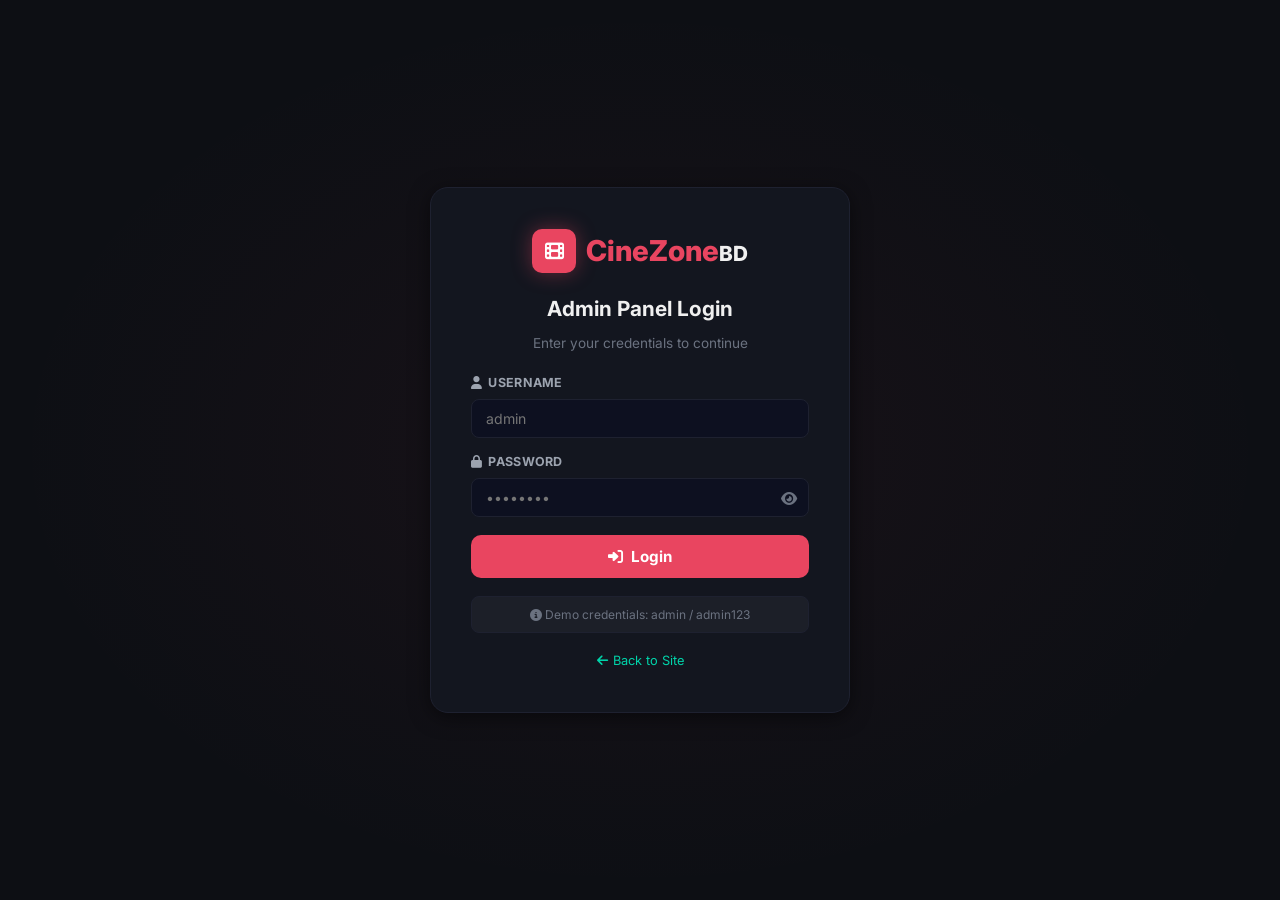
==== admin/index.html @ bad415f6 "file addad" ====
<!DOCTYPE html>
<html lang="en">
<head>
  <meta charset="UTF-8" />
  <meta name="viewport" content="width=device-width, initial-scale=1.0" />
  <title>CineZoneBD – Admin Panel</title>
  <link rel="stylesheet" href="admin.css" />
  <link rel="stylesheet" href="https://cdn.jsdelivr.net/npm/@fortawesome/fontawesome-free@6.4.0/css/all.min.css" />
  <link href="https://fonts.googleapis.com/css2?family=Inter:wght@300;400;500;600;700;800&display=swap" rel="stylesheet" />
</head>
<body>

<!-- ===== LOGIN SCREEN ===== -->
<div class="login-screen" id="loginScreen">
  <div class="login-card">
    <div class="login-logo">
      <span class="login-logo-icon"><i class="fas fa-film"></i></span>
      <span class="login-logo-text">CineZone<span>BD</span></span>
    </div>
    <h2 class="login-title">Admin Panel Login</h2>
    <p class="login-sub">Enter your credentials to continue</p>
    <form id="loginForm">
      <div class="form-group">
        <label><i class="fas fa-user"></i> Username</label>
        <input type="text" id="loginUser" placeholder="admin" autocomplete="username" />
      </div>
      <div class="form-group">
        <label><i class="fas fa-lock"></i> Password</label>
        <div class="pw-wrap">
          <input type="password" id="loginPass" placeholder="••••••••" autocomplete="current-password" />
          <button type="button" class="pw-toggle" id="pwToggle"><i class="fas fa-eye"></i></button>
        </div>
      </div>
      <div class="login-error" id="loginError" style="display:none">
        <i class="fas fa-exclamation-circle"></i> Invalid username or password
      </div>
      <button type="submit" class="btn-login"><i class="fas fa-sign-in-alt"></i> Login</button>
    </form>
    <p class="login-hint"><i class="fas fa-info-circle"></i> Demo credentials: admin / admin123</p>
    <a href="../index.html" class="back-link"><i class="fas fa-arrow-left"></i> Back to Site</a>
  </div>
</div>

<!-- ===== ADMIN DASHBOARD ===== -->
<div class="admin-layout" id="adminLayout" style="display:none">

  <!-- Sidebar -->
  <aside class="admin-sidebar" id="adminSidebar">
    <div class="sidebar-header">
      <div class="sb-logo">
        <span class="sb-logo-icon"><i class="fas fa-film"></i></span>
        <span class="sb-logo-text">CineZone<strong>BD</strong></span>
      </div>
      <button class="sidebar-close-btn" id="sidebarClose"><i class="fas fa-times"></i></button>
    </div>

    <nav class="sidebar-nav">
      <a href="#" class="nav-item active" data-page="dashboard">
        <i class="fas fa-tachometer-alt"></i> Dashboard
      </a>
      <a href="#" class="nav-item" data-page="content">
        <i class="fas fa-film"></i> Content Library
      </a>
      <a href="#" class="nav-item" data-page="add">
        <i class="fas fa-plus-circle"></i> Add New Content
      </a>
      <a href="#" class="nav-item" data-page="categories">
        <i class="fas fa-tags"></i> Categories & Tags
      </a>
      <a href="#" class="nav-item" data-page="settings">
        <i class="fas fa-cog"></i> Site Settings
      </a>
    </nav>

    <div class="sidebar-footer">
      <a href="../index.html" class="nav-item nav-site-link">
        <i class="fas fa-external-link-alt"></i> View Site
      </a>
      <button class="btn-logout" id="logoutBtn">
        <i class="fas fa-sign-out-alt"></i> Logout
      </button>
    </div>
  </aside>

  <!-- Main Area -->
  <div class="admin-main">
    <!-- Top Bar -->
    <header class="admin-topbar">
      <button class="menu-toggle" id="menuToggle"><i class="fas fa-bars"></i></button>
      <h1 class="page-title" id="pageTitle">Dashboard</h1>
      <div class="topbar-actions">
        <span class="admin-user"><i class="fas fa-user-circle"></i> <span id="adminUsername">Admin</span></span>
      </div>
    </header>

    <!-- Page Contents -->
    <div class="admin-content" id="adminContent">
      <!-- Rendered by JS -->
    </div>
  </div>
</div>

<!-- ===== ADD/EDIT MODAL ===== -->
<div class="modal-overlay" id="contentModal" onclick="closeContentModal(event)">
  <div class="modal-box" id="contentModalBox">
    <div class="modal-header">
      <h3 id="modalFormTitle">Add New Content</h3>
      <button class="modal-close-btn" onclick="closeContentModalBtn()"><i class="fas fa-times"></i></button>
    </div>
    <div class="modal-body">
      <form id="contentForm">
        <input type="hidden" id="editItemId" />

        <div class="form-grid">
          <div class="form-group full">
            <label>Title *</label>
            <input type="text" id="f_title" placeholder="Movie / Series Title" required />
          </div>
          <div class="form-group full">
            <label>Poster URL *</label>
            <div class="poster-input-wrap">
              <input type="url" id="f_poster" placeholder="https://..." />
              <div class="poster-preview">
                <img id="posterPreviewImg" src="https://placehold.co/80x112/1a1a2e/666?text=Preview" alt="Poster Preview" />
              </div>
            </div>
          </div>
          <div class="form-group">
            <label>Type *</label>
            <select id="f_type" required>
              <option value="movie">🎬 Movie</option>
              <option value="series">📺 Series</option>
              <option value="anime">🐉 Anime</option>
            </select>
          </div>
          <div class="form-group">
            <label>Language *</label>
            <select id="f_language" required>
              <option value="bangla">🇧🇩 Bangla</option>
              <option value="hindi">🇮🇳 Hindi</option>
              <option value="english">🇺🇸 English</option>
              <option value="dual">🌐 Dual Audio</option>
            </select>
          </div>
          <div class="form-group">
            <label>Quality</label>
            <select id="f_quality">
              <option value="WEB-DL">WEB-DL</option>
              <option value="4K uHDRip">4K uHDRip</option>
              <option value="4K WEB-DL">4K WEB-DL</option>
              <option value="HDTC">HDTC</option>
              <option value="BluRay">BluRay</option>
              <option value="CAM">CAM</option>
            </select>
          </div>
          <div class="form-group">
            <label>Status</label>
            <select id="f_status">
              <option value="ongoing">⏳ Ongoing</option>
              <option value="completed">✅ Completed</option>
              <option value="upcoming">🔜 Upcoming</option>
            </select>
          </div>
          <div class="form-group">
            <label>Year</label>
            <input type="number" id="f_year" placeholder="2026" min="1900" max="2100" />
          </div>
          <div class="form-group">
            <label>Rating (0-10)</label>
            <input type="number" id="f_rating" placeholder="8.5" min="0" max="10" step="0.1" />
          </div>
          <div class="form-group">
            <label>Views</label>
            <input type="text" id="f_views" placeholder="e.g. 12.5K" />
          </div>
          <div class="form-group">
            <label>Episodes</label>
            <input type="text" id="f_episodes" placeholder="S01 Ep 1-12 / null for movies" />
          </div>
          <div class="form-group full">
            <label>Description</label>
            <textarea id="f_desc" rows="3" placeholder="Short description of the content..."></textarea>
          </div>
          <div class="form-group">
            <label>Genres (comma separated)</label>
            <input type="text" id="f_genre" placeholder="action, drama, thriller" />
          </div>
          <div class="form-group">
            <label>Tags (comma separated)</label>
            <input type="text" id="f_tags" placeholder="WEB-DL, Dual Audio, Hindi ORG" />
          </div>
          <div class="form-group">
            <label>Added Date</label>
            <input type="date" id="f_date" />
          </div>
        </div>

        <!-- Toggle flags -->
        <div class="toggle-flags">
          <div class="toggle-item">
            <label class="toggle-label">
              <span><i class="fas fa-thumbtack"></i> Pinned</span>
              <div class="toggle-switch">
                <input type="checkbox" id="f_pinned" />
                <span class="toggle-track"></span>
              </div>
            </label>
          </div>
          <div class="toggle-item">
            <label class="toggle-label">
              <span><i class="fas fa-star"></i> Featured</span>
              <div class="toggle-switch">
                <input type="checkbox" id="f_featured" />
                <span class="toggle-track"></span>
              </div>
            </label>
          </div>
          <div class="toggle-item">
            <label class="toggle-label">
              <span><i class="fas fa-microphone"></i> Dubbed</span>
              <div class="toggle-switch">
                <input type="checkbox" id="f_dubbed" />
                <span class="toggle-track"></span>
              </div>
            </label>
          </div>
          <div class="toggle-item">
            <label class="toggle-label">
              <span><i class="fas fa-eye"></i> Visible</span>
              <div class="toggle-switch">
                <input type="checkbox" id="f_visible" checked />
                <span class="toggle-track"></span>
              </div>
            </label>
          </div>
        </div>

        <div class="modal-footer">
          <button type="button" class="btn-cancel" onclick="closeContentModalBtn()">Cancel</button>
          <button type="submit" class="btn-save"><i class="fas fa-save"></i> Save Content</button>
        </div>
      </form>
    </div>
  </div>
</div>

<!-- Delete Confirm Modal -->
<div class="confirm-modal" id="confirmModal" style="display:none">
  <div class="confirm-box">
    <div class="confirm-icon"><i class="fas fa-trash-alt"></i></div>
    <h3>Delete Content?</h3>
    <p>This action cannot be undone. Are you sure?</p>
    <div class="confirm-actions">
      <button class="btn-cancel" onclick="closeConfirm()">Cancel</button>
      <button class="btn-confirm-delete" id="confirmDeleteBtn">Delete</button>
    </div>
  </div>
</div>

<!-- Toast -->
<div class="admin-toast" id="adminToast"></div>

<script src="../js/data.js"></script>
<script src="admin.js"></script>
</body>
</html>
---- admin/admin.css ----
/* ============================================================
   CineZoneBD – Admin Panel Stylesheet
   ============================================================ */

:root {
  --bg: #0d0f14;
  --bg-card: #13161f;
  --bg-sidebar: #0a0c10;
  --bg-hover: #1a1d2e;
  --accent-red: #e94560;
  --accent-cyan: #00d4aa;
  --accent-gold: #f5a623;
  --accent-purple: #8b5cf6;
  --accent-blue: #3b82f6;
  --accent-green: #10b981;
  --text-primary: #f0f0f0;
  --text-secondary: #9ca3af;
  --text-muted: #6b7280;
  --border: #1e2130;
  --radius: 10px;
  --font: 'Inter', sans-serif;
  --shadow: 0 4px 20px rgba(0,0,0,0.5);
  --transition: 0.2s ease;
}

*, *::before, *::after { box-sizing: border-box; margin: 0; padding: 0; }
html { scroll-behavior: smooth; }
body {
  font-family: var(--font);
  background: var(--bg);
  color: var(--text-primary);
  min-height: 100vh;
  line-height: 1.6;
}
a { color: inherit; text-decoration: none; }
img { display: block; }
button { cursor: pointer; font-family: var(--font); border: none; outline: none; }
input, select, textarea {
  font-family: var(--font);
  color: var(--text-primary);
  background: #0d1020;
  border: 1px solid var(--border);
  border-radius: 8px;
  padding: 10px 14px;
  font-size: 0.88rem;
  outline: none;
  transition: border-color var(--transition);
  width: 100%;
}
input:focus, select:focus, textarea:focus {
  border-color: var(--accent-cyan);
  box-shadow: 0 0 0 2px rgba(0,212,170,0.1);
}
textarea { resize: vertical; min-height: 80px; }
select option { background: #1a1d2e; }

/* ============================================================
   LOGIN SCREEN
   ============================================================ */
.login-screen {
  position: fixed;
  inset: 0;
  background: var(--bg);
  display: flex;
  align-items: center;
  justify-content: center;
  z-index: 1000;
  padding: 20px;
  background-image: radial-gradient(ellipse at 50% 50%, rgba(233,69,96,0.05) 0%, transparent 70%);
}
.login-card {
  background: var(--bg-card);
  border-radius: 18px;
  padding: 40px;
  width: 100%;
  max-width: 420px;
  border: 1px solid var(--border);
  box-shadow: var(--shadow);
  display: flex;
  flex-direction: column;
  gap: 18px;
  align-items: center;
  text-align: center;
}
.login-logo {
  display: flex;
  align-items: center;
  gap: 10px;
  font-size: 1.8rem;
  font-weight: 800;
  color: var(--accent-red);
}
.login-logo-icon {
  background: var(--accent-red);
  color: #fff;
  width: 44px;
  height: 44px;
  border-radius: 10px;
  display: flex;
  align-items: center;
  justify-content: center;
  font-size: 1.2rem;
  box-shadow: 0 0 20px rgba(233,69,96,0.4);
}
.login-logo-text span { color: var(--text-primary); font-size: 1.3rem; }
.login-title { font-size: 1.3rem; font-weight: 700; }
.login-sub { font-size: 0.85rem; color: var(--text-muted); margin-top: -10px; }
.login-card form {
  display: flex;
  flex-direction: column;
  gap: 14px;
  width: 100%;
}
.login-card .form-group {
  text-align: left;
  display: flex;
  flex-direction: column;
  gap: 6px;
}
.login-card label {
  font-size: 0.82rem;
  font-weight: 600;
  color: var(--text-secondary);
  display: flex;
  align-items: center;
  gap: 6px;
}
.pw-wrap {
  position: relative;
}
.pw-toggle {
  position: absolute;
  right: 12px;
  top: 50%;
  transform: translateY(-50%);
  background: transparent;
  color: var(--text-muted);
  font-size: 0.9rem;
  padding: 0;
  width: auto;
}
.pw-toggle:hover { color: var(--accent-cyan); }
.login-error {
  background: rgba(233,69,96,0.15);
  border: 1px solid var(--accent-red);
  color: var(--accent-red);
  padding: 8px 14px;
  border-radius: 8px;
  font-size: 0.82rem;
  display: flex;
  align-items: center;
  gap: 6px;
}
.btn-login {
  background: var(--accent-red);
  color: #fff;
  padding: 12px;
  border-radius: 10px;
  font-size: 0.95rem;
  font-weight: 700;
  display: flex;
  align-items: center;
  justify-content: center;
  gap: 8px;
  transition: var(--transition);
  margin-top: 4px;
}
.btn-login:hover { background: #c73652; }
.login-hint {
  font-size: 0.75rem;
  color: var(--text-muted);
  padding: 8px 14px;
  background: rgba(255,255,255,0.04);
  border-radius: 8px;
  border: 1px solid var(--border);
  width: 100%;
}
.back-link {
  font-size: 0.8rem;
  color: var(--accent-cyan);
  display: flex;
  align-items: center;
  gap: 5px;
  transition: var(--transition);
}
.back-link:hover { text-decoration: underline; }

/* ============================================================
   ADMIN LAYOUT
   ============================================================ */
.admin-layout {
  display: flex;
  min-height: 100vh;
}

/* Sidebar */
.admin-sidebar {
  width: 240px;
  background: var(--bg-sidebar);
  border-right: 1px solid var(--border);
  display: flex;
  flex-direction: column;
  position: fixed;
  top: 0;
  left: 0;
  height: 100vh;
  z-index: 200;
  transition: transform var(--transition);
}
.sidebar-header {
  padding: 18px 16px;
  border-bottom: 1px solid var(--border);
  display: flex;
  align-items: center;
  justify-content: space-between;
}
.sb-logo {
  display: flex;
  align-items: center;
  gap: 8px;
  font-size: 1.2rem;
  font-weight: 800;
  color: var(--accent-red);
}
.sb-logo-icon {
  background: var(--accent-red);
  color: #fff;
  width: 30px;
  height: 30px;
  border-radius: 6px;
  display: flex;
  align-items: center;
  justify-content: center;
  font-size: 0.8rem;
}
.sidebar-close-btn {
  background: transparent;
  color: var(--text-muted);
  font-size: 1rem;
  display: none;
}
.sidebar-nav {
  flex: 1;
  padding: 12px 0;
  overflow-y: auto;
}
.nav-item {
  display: flex;
  align-items: center;
  gap: 10px;
  padding: 11px 18px;
  font-size: 0.87rem;
  font-weight: 600;
  color: var(--text-secondary);
  transition: var(--transition);
  border-left: 3px solid transparent;
  cursor: pointer;
}
.nav-item:hover { color: var(--text-primary); background: var(--bg-hover); }
.nav-item.active { color: var(--accent-cyan); border-left-color: var(--accent-cyan); background: rgba(0,212,170,0.05); }
.sidebar-footer {
  padding: 12px 0;
  border-top: 1px solid var(--border);
}
.nav-site-link { color: var(--accent-gold); }
.btn-logout {
  display: flex;
  align-items: center;
  gap: 10px;
  padding: 11px 18px;
  font-size: 0.87rem;
  font-weight: 600;
  color: var(--accent-red);
  background: transparent;
  transition: var(--transition);
  width: 100%;
}
.btn-logout:hover { background: rgba(233,69,96,0.1); }

/* Main Content Area */
.admin-main {
  margin-left: 240px;
  flex: 1;
  display: flex;
  flex-direction: column;
  min-height: 100vh;
}
.admin-topbar {
  background: var(--bg-card);
  border-bottom: 1px solid var(--border);
  padding: 14px 24px;
  display: flex;
  align-items: center;
  gap: 16px;
  position: sticky;
  top: 0;
  z-index: 100;
  box-shadow: 0 2px 12px rgba(0,0,0,0.3);
}
.menu-toggle {
  background: transparent;
  color: var(--text-secondary);
  font-size: 1.1rem;
  display: none;
}
.menu-toggle:hover { color: var(--text-primary); }
.page-title {
  font-size: 1.1rem;
  font-weight: 700;
  flex: 1;
}
.admin-user {
  font-size: 0.85rem;
  color: var(--text-secondary);
  display: flex;
  align-items: center;
  gap: 6px;
}
.admin-content {
  padding: 24px;
  flex: 1;
}

/* ============================================================
   DASHBOARD STATS
   ============================================================ */
.stats-grid {
  display: grid;
  grid-template-columns: repeat(auto-fit, minmax(200px, 1fr));
  gap: 16px;
  margin-bottom: 24px;
}
.stat-card {
  background: var(--bg-card);
  border-radius: var(--radius);
  padding: 20px;
  border: 1px solid var(--border);
  display: flex;
  align-items: center;
  gap: 16px;
  transition: var(--transition);
}
.stat-card:hover { border-color: var(--accent-cyan); box-shadow: 0 0 20px rgba(0,212,170,0.1); }
.stat-icon {
  width: 52px;
  height: 52px;
  border-radius: 12px;
  display: flex;
  align-items: center;
  justify-content: center;
  font-size: 1.3rem;
  flex-shrink: 0;
}
.stat-movie .stat-icon { background: rgba(233,69,96,0.2); color: var(--accent-red); }
.stat-series .stat-icon { background: rgba(59,130,246,0.2); color: var(--accent-blue); }
.stat-anime .stat-icon { background: rgba(139,92,246,0.2); color: var(--accent-purple); }
.stat-total .stat-icon { background: rgba(0,212,170,0.2); color: var(--accent-cyan); }
.stat-pinned .stat-icon { background: rgba(245,166,35,0.2); color: var(--accent-gold); }
.stat-featured .stat-icon { background: rgba(16,185,129,0.2); color: var(--accent-green); }
.stat-info h3 { font-size: 1.8rem; font-weight: 800; line-height: 1; }
.stat-info p { font-size: 0.8rem; color: var(--text-muted); margin-top: 3px; }

/* Recent Content Table */
.section-block {
  background: var(--bg-card);
  border-radius: var(--radius);
  border: 1px solid var(--border);
  overflow: hidden;
  margin-bottom: 24px;
}
.section-block-header {
  padding: 16px 20px;
  border-bottom: 1px solid var(--border);
  display: flex;
  align-items: center;
  justify-content: space-between;
}
.section-block-header h3 { font-size: 0.95rem; font-weight: 700; display: flex; align-items: center; gap: 8px; }
.btn-sm {
  padding: 6px 14px;
  border-radius: 6px;
  font-size: 0.78rem;
  font-weight: 600;
  background: var(--accent-red);
  color: #fff;
  transition: var(--transition);
  display: flex;
  align-items: center;
  gap: 5px;
}
.btn-sm:hover { background: #c73652; }
.btn-sm-outline {
  background: transparent;
  border: 1px solid var(--accent-cyan);
  color: var(--accent-cyan);
}
.btn-sm-outline:hover { background: rgba(0,212,170,0.1); }

/* Table */
.data-table {
  width: 100%;
  border-collapse: collapse;
}
.data-table th {
  padding: 10px 14px;
  text-align: left;
  font-size: 0.75rem;
  font-weight: 700;
  color: var(--text-muted);
  text-transform: uppercase;
  letter-spacing: 0.5px;
  background: rgba(255,255,255,0.02);
  border-bottom: 1px solid var(--border);
}
.data-table td {
  padding: 12px 14px;
  font-size: 0.83rem;
  border-bottom: 1px solid rgba(30,33,48,0.5);
  vertical-align: middle;
}
.data-table tr:last-child td { border-bottom: none; }
.data-table tr:hover td { background: rgba(255,255,255,0.02); }
.td-title {
  display: flex;
  align-items: center;
  gap: 10px;
  max-width: 260px;
}
.td-poster {
  width: 38px;
  height: 54px;
  border-radius: 5px;
  object-fit: cover;
  flex-shrink: 0;
}
.td-title-text {
  font-weight: 600;
  display: -webkit-box;
  -webkit-line-clamp: 2;
  -webkit-box-orient: vertical;
  overflow: hidden;
  line-height: 1.3;
}
.badge {
  padding: 2px 8px;
  border-radius: 4px;
  font-size: 0.68rem;
  font-weight: 700;
  text-transform: uppercase;
  white-space: nowrap;
}
.badge-movie { background: rgba(233,69,96,0.2); color: var(--accent-red); }
.badge-series { background: rgba(59,130,246,0.2); color: var(--accent-blue); }
.badge-anime { background: rgba(139,92,246,0.2); color: var(--accent-purple); }
.badge-ongoing { background: rgba(16,185,129,0.15); color: #34d399; }
.badge-completed { background: rgba(59,130,246,0.15); color: var(--accent-blue); }
.badge-upcoming { background: rgba(245,166,35,0.15); color: var(--accent-gold); }
.badge-visible { background: rgba(0,212,170,0.15); color: var(--accent-cyan); }
.badge-hidden { background: rgba(107,114,128,0.2); color: var(--text-muted); }
.badge-pinned { background: rgba(245,166,35,0.2); color: var(--accent-gold); }
.badge-yes { background: rgba(16,185,129,0.15); color: #34d399; }
.badge-no { background: rgba(107,114,128,0.2); color: var(--text-muted); }
.td-actions {
  display: flex;
  gap: 6px;
  flex-wrap: nowrap;
}
.btn-action {
  width: 30px;
  height: 30px;
  border-radius: 6px;
  display: flex;
  align-items: center;
  justify-content: center;
  font-size: 0.78rem;
  transition: var(--transition);
}
.btn-edit { background: rgba(59,130,246,0.15); color: var(--accent-blue); }
.btn-edit:hover { background: rgba(59,130,246,0.3); }
.btn-delete { background: rgba(233,69,96,0.15); color: var(--accent-red); }
.btn-delete:hover { background: rgba(233,69,96,0.3); }
.btn-pin { background: rgba(245,166,35,0.15); color: var(--accent-gold); }
.btn-pin:hover { background: rgba(245,166,35,0.3); }
.btn-vis { background: rgba(0,212,170,0.15); color: var(--accent-cyan); }
.btn-vis:hover { background: rgba(0,212,170,0.3); }

/* Filter Bar */
.filter-bar {
  display: flex;
  align-items: center;
  gap: 10px;
  margin-bottom: 16px;
  flex-wrap: wrap;
}
.filter-bar input {
  flex: 1;
  min-width: 200px;
  max-width: 360px;
}
.filter-bar select { width: auto; min-width: 130px; }
.filter-bar .btn-sm { flex-shrink: 0; }

/* Pagination */
.pagination {
  display: flex;
  align-items: center;
  justify-content: flex-end;
  gap: 6px;
  padding: 14px 16px;
  border-top: 1px solid var(--border);
}
.page-btn {
  width: 32px;
  height: 32px;
  border-radius: 6px;
  background: #1a1d2e;
  color: var(--text-secondary);
  font-size: 0.82rem;
  display: flex;
  align-items: center;
  justify-content: center;
  transition: var(--transition);
}
.page-btn:hover { background: #252a3a; color: var(--text-primary); }
.page-btn.active { background: var(--accent-red); color: #fff; }
.page-info { font-size: 0.78rem; color: var(--text-muted); }

/* ============================================================
   ADD/EDIT FORM
   ============================================================ */
.form-grid {
  display: grid;
  grid-template-columns: 1fr 1fr;
  gap: 14px;
  margin-bottom: 14px;
}
.form-group {
  display: flex;
  flex-direction: column;
  gap: 6px;
}
.form-group.full { grid-column: 1 / -1; }
.form-group label {
  font-size: 0.78rem;
  font-weight: 700;
  color: var(--text-secondary);
  text-transform: uppercase;
  letter-spacing: 0.3px;
}
.poster-input-wrap {
  display: flex;
  gap: 10px;
  align-items: flex-start;
}
.poster-input-wrap input { flex: 1; }
.poster-preview img {
  width: 60px;
  height: 84px;
  object-fit: cover;
  border-radius: 6px;
  border: 1px solid var(--border);
  flex-shrink: 0;
}

/* Toggle Flags */
.toggle-flags {
  display: grid;
  grid-template-columns: repeat(auto-fill, minmax(160px, 1fr));
  gap: 10px;
  margin-bottom: 18px;
  padding: 16px;
  background: rgba(255,255,255,0.02);
  border-radius: 10px;
  border: 1px solid var(--border);
}
.toggle-label {
  display: flex;
  align-items: center;
  justify-content: space-between;
  cursor: pointer;
  font-size: 0.82rem;
  font-weight: 600;
  color: var(--text-secondary);
  gap: 8px;
}
.toggle-label span { display: flex; align-items: center; gap: 6px; }
.toggle-switch { position: relative; display: inline-block; width: 40px; height: 22px; flex-shrink: 0; }
.toggle-switch input { opacity: 0; width: 0; height: 0; position: absolute; }
.toggle-track {
  position: absolute;
  inset: 0;
  background: #2a2f45;
  border-radius: 100px;
  transition: var(--transition);
}
.toggle-track::after {
  content: '';
  position: absolute;
  width: 16px;
  height: 16px;
  background: #fff;
  border-radius: 50%;
  top: 3px;
  left: 3px;
  transition: var(--transition);
}
.toggle-switch input:checked + .toggle-track { background: var(--accent-cyan); }
.toggle-switch input:checked + .toggle-track::after { transform: translateX(18px); }

/* ============================================================
   CATEGORIES PAGE
   ============================================================ */
.cat-grid {
  display: grid;
  grid-template-columns: repeat(auto-fill, minmax(200px, 1fr));
  gap: 12px;
  padding: 16px;
}
.cat-item {
  background: var(--bg);
  border: 1px solid var(--border);
  border-radius: 8px;
  padding: 14px;
  display: flex;
  align-items: center;
  justify-content: space-between;
  gap: 8px;
}
.cat-item-left { display: flex; align-items: center; gap: 8px; }
.cat-icon {
  width: 34px;
  height: 34px;
  background: rgba(233,69,96,0.15);
  color: var(--accent-red);
  border-radius: 8px;
  display: flex;
  align-items: center;
  justify-content: center;
  font-size: 0.85rem;
}
.cat-name { font-size: 0.85rem; font-weight: 700; }
.cat-count { font-size: 0.72rem; color: var(--text-muted); }

/* ============================================================
   SETTINGS PAGE
   ============================================================ */
.settings-section {
  background: var(--bg-card);
  border-radius: var(--radius);
  border: 1px solid var(--border);
  padding: 24px;
  margin-bottom: 20px;
}
.settings-section h3 {
  font-size: 0.95rem;
  font-weight: 700;
  margin-bottom: 16px;
  padding-bottom: 10px;
  border-bottom: 1px solid var(--border);
  display: flex;
  align-items: center;
  gap: 8px;
  color: var(--accent-cyan);
}
.settings-form { display: flex; flex-direction: column; gap: 14px; }
.settings-form .form-group label { font-size: 0.82rem; color: var(--text-secondary); }
.btn-save-settings {
  background: var(--accent-cyan);
  color: #000;
  padding: 10px 24px;
  border-radius: 8px;
  font-size: 0.88rem;
  font-weight: 700;
  display: flex;
  align-items: center;
  gap: 7px;
  width: fit-content;
  margin-top: 8px;
}
.btn-save-settings:hover { background: #00b894; }
.btn-danger {
  background: rgba(233,69,96,0.15);
  color: var(--accent-red);
  border: 1px solid var(--accent-red);
  padding: 10px 20px;
  border-radius: 8px;
  font-size: 0.85rem;
  font-weight: 700;
  display: flex;
  align-items: center;
  gap: 6px;
}
.btn-danger:hover { background: rgba(233,69,96,0.25); }

/* ============================================================
   MODAL
   ============================================================ */
.modal-overlay {
  position: fixed;
  inset: 0;
  background: rgba(0,0,0,0.85);
  z-index: 500;
  display: flex;
  align-items: center;
  justify-content: center;
  padding: 16px;
  opacity: 0;
  pointer-events: none;
  transition: opacity 0.3s ease;
  backdrop-filter: blur(4px);
}
.modal-overlay.active { opacity: 1; pointer-events: all; }
.modal-box {
  background: var(--bg-card);
  border-radius: 16px;
  max-width: 760px;
  width: 100%;
  max-height: 92vh;
  overflow-y: auto;
  border: 1px solid var(--border);
  box-shadow: 0 20px 60px rgba(0,0,0,0.7);
  animation: slideUp 0.3s ease;
}
@keyframes slideUp {
  from { transform: translateY(24px); opacity: 0; }
  to { transform: translateY(0); opacity: 1; }
}
.modal-header {
  padding: 18px 20px;
  border-bottom: 1px solid var(--border);
  display: flex;
  align-items: center;
  justify-content: space-between;
  position: sticky;
  top: 0;
  background: var(--bg-card);
  z-index: 10;
}
.modal-header h3 { font-size: 1rem; font-weight: 700; }
.modal-close-btn {
  background: rgba(255,255,255,0.08);
  color: var(--text-secondary);
  width: 30px;
  height: 30px;
  border-radius: 6px;
  display: flex;
  align-items: center;
  justify-content: center;
  font-size: 0.85rem;
}
.modal-close-btn:hover { background: var(--accent-red); color: #fff; }
.modal-body { padding: 20px; }
.modal-footer {
  display: flex;
  justify-content: flex-end;
  gap: 10px;
  padding-top: 16px;
  border-top: 1px solid var(--border);
  margin-top: 16px;
}
.btn-cancel {
  background: rgba(255,255,255,0.06);
  color: var(--text-secondary);
  border: 1px solid var(--border);
  padding: 9px 20px;
  border-radius: 8px;
  font-size: 0.88rem;
  font-weight: 600;
}
.btn-cancel:hover { background: rgba(255,255,255,0.1); }
.btn-save {
  background: var(--accent-red);
  color: #fff;
  padding: 9px 22px;
  border-radius: 8px;
  font-size: 0.88rem;
  font-weight: 700;
  display: flex;
  align-items: center;
  gap: 7px;
}
.btn-save:hover { background: #c73652; }

/* Confirm Modal */
.confirm-modal {
  position: fixed;
  inset: 0;
  background: rgba(0,0,0,0.85);
  z-index: 600;
  display: flex;
  align-items: center;
  justify-content: center;
  backdrop-filter: blur(4px);
}
.confirm-box {
  background: var(--bg-card);
  border-radius: 14px;
  padding: 32px;
  max-width: 360px;
  width: 90%;
  text-align: center;
  border: 1px solid var(--border);
  display: flex;
  flex-direction: column;
  align-items: center;
  gap: 12px;
}
.confirm-icon {
  width: 58px;
  height: 58px;
  background: rgba(233,69,96,0.15);
  color: var(--accent-red);
  border-radius: 50%;
  display: flex;
  align-items: center;
  justify-content: center;
  font-size: 1.4rem;
}
.confirm-box h3 { font-size: 1.1rem; font-weight: 700; }
.confirm-box p { font-size: 0.85rem; color: var(--text-muted); }
.confirm-actions { display: flex; gap: 10px; margin-top: 6px; }
.btn-confirm-delete {
  background: var(--accent-red);
  color: #fff;
  padding: 9px 22px;
  border-radius: 8px;
  font-size: 0.88rem;
  font-weight: 700;
}
.btn-confirm-delete:hover { background: #c73652; }

/* Toast */
.admin-toast {
  position: fixed;
  bottom: 24px;
  right: 24px;
  background: #1a1d2e;
  color: var(--text-primary);
  padding: 12px 22px;
  border-radius: 10px;
  font-size: 0.85rem;
  font-weight: 600;
  border-left: 4px solid var(--accent-cyan);
  z-index: 1000;
  opacity: 0;
  transform: translateX(30px);
  transition: opacity 0.3s, transform 0.3s;
  max-width: 340px;
  box-shadow: var(--shadow);
}
.admin-toast.show { opacity: 1; transform: translateX(0); }
.admin-toast.error { border-left-color: var(--accent-red); }

/* Empty State */
.empty-state {
  text-align: center;
  padding: 50px 20px;
  color: var(--text-muted);
  display: flex;
  flex-direction: column;
  align-items: center;
  gap: 10px;
}
.empty-state i { font-size: 2.5rem; opacity: 0.4; }
.empty-state h3 { font-size: 1.1rem; color: var(--text-secondary); }
.empty-state p { font-size: 0.85rem; }

/* Scrollbar */
::-webkit-scrollbar { width: 5px; height: 5px; }
::-webkit-scrollbar-track { background: var(--bg); }
::-webkit-scrollbar-thumb { background: #2a2f45; border-radius: 3px; }
::-webkit-scrollbar-thumb:hover { background: var(--accent-red); }

/* ============================================================
   RESPONSIVE
   ============================================================ */
@media (max-width: 900px) {
  .admin-sidebar {
    transform: translateX(-100%);
  }
  .admin-sidebar.open {
    transform: translateX(0);
  }
  .sidebar-close-btn { display: block; }
  .admin-main { margin-left: 0; }
  .menu-toggle { display: block; }
  .form-grid { grid-template-columns: 1fr; }
  .form-group.full { grid-column: auto; }
}

@media (max-width: 600px) {
  .stats-grid { grid-template-columns: repeat(2, 1fr); }
  .data-table { font-size: 0.78rem; }
  .data-table td, .data-table th { padding: 8px 10px; }
  .admin-content { padding: 14px; }
  .admin-topbar { padding: 12px 14px; }
  .toggle-flags { grid-template-columns: 1fr 1fr; }
}

@media (max-width: 400px) {
  .stats-grid { grid-template-columns: 1fr; }
  .td-actions { gap: 4px; }
}
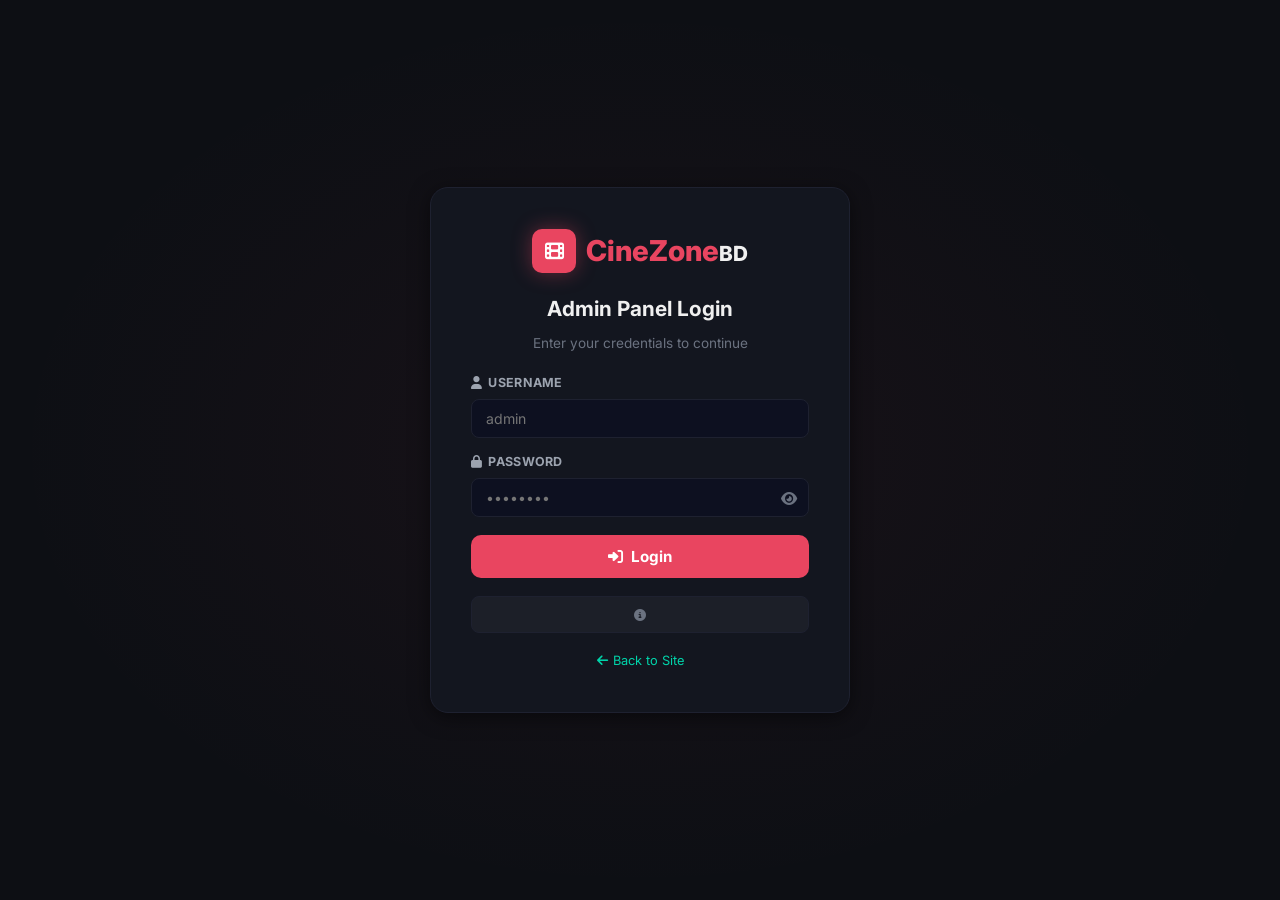
==== commit 91eaf010: "Update index.html" ====
--- a/admin/index.html
+++ b/admin/index.html
@@ -36,7 +36,7 @@
       </div>
       <button type="submit" class="btn-login"><i class="fas fa-sign-in-alt"></i> Login</button>
     </form>
-    <p class="login-hint"><i class="fas fa-info-circle"></i> Demo credentials: admin / admin123</p>
+    <p class="login-hint"><i class="fas fa-info-circle"></i></p>
     <a href="../index.html" class="back-link"><i class="fas fa-arrow-left"></i> Back to Site</a>
   </div>
 </div>
